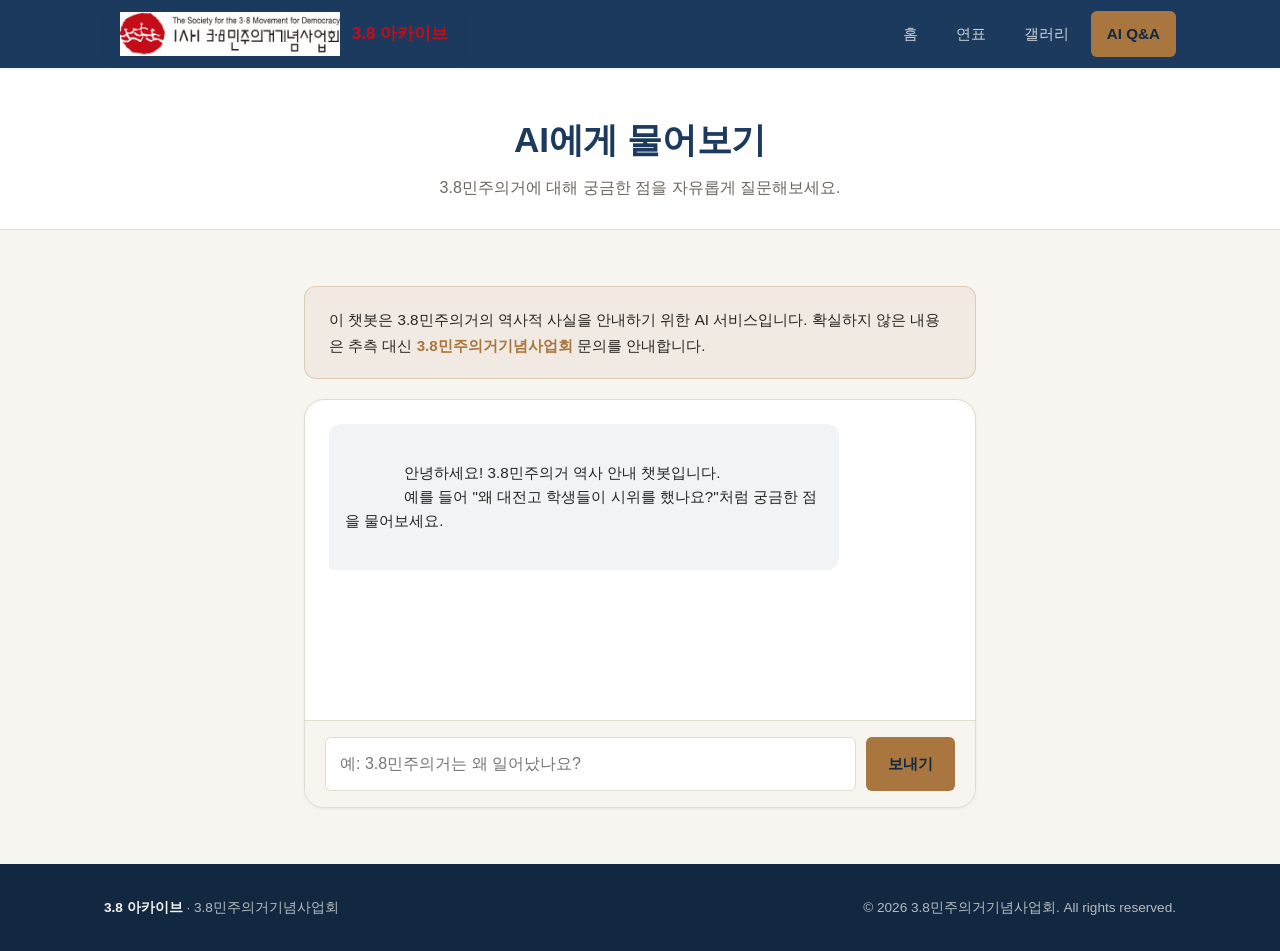
==== chat.html @ 4570e293 "Initial commit: 3.8민주의거 아카이브 웹사이트" ====
<!DOCTYPE html>
<html lang="ko">
<head>
  <meta charset="UTF-8" />
  <meta name="viewport" content="width=device-width, initial-scale=1.0" />
  <title>AI Q&A | 3.8 아카이브</title>
  <meta
    name="description"
    content="3.8민주의거에 대해 궁금한 점을 AI 챗봇에게 자유롭게 질문해보세요."
  />
  <link rel="stylesheet" href="css/style.css" />
</head>
<body>
  <header class="site-header">
    <div class="container">
      <a href="index.html" class="brand">
        <span class="brand-logo">
          <img src="assets/images/logo.jpg" alt="사단법인 3.8민주의거기념사업회" />
          <span class="brand-name">3.8 아카이브</span>
        </span>
      </a>

      <button class="nav-toggle" aria-label="메뉴 열기" aria-expanded="false">
        <span></span>
      </button>

      <nav class="main-nav">
        <a href="index.html">홈</a>
        <a href="timeline.html">연표</a>
        <a href="gallery.html">갤러리</a>
        <a href="chat.html" class="active">AI Q&A</a>
      </nav>
    </div>
  </header>

  <main>
    <div class="page-header">
      <div class="container">
        <h1>AI에게 물어보기</h1>
        <p>3.8민주의거에 대해 궁금한 점을 자유롭게 질문해보세요.</p>
      </div>
    </div>

    <section class="section">
      <div class="container chat-page">
        <div class="info-box">
          이 챗봇은 3.8민주의거의 역사적 사실을 안내하기 위한 AI 서비스입니다.
          확실하지 않은 내용은 추측 대신 <strong>3.8민주의거기념사업회</strong> 문의를 안내합니다.
        </div>

        <div class="chat-panel">
          <!-- 대화 내용이 쌓이는 영역 -->
          <div class="chat-log" data-chat-log>
            <div class="chat-bubble chat-bubble--bot">
              안녕하세요! 3.8민주의거 역사 안내 챗봇입니다.
              예를 들어 "왜 대전고 학생들이 시위를 했나요?"처럼 궁금한 점을 물어보세요.
            </div>
          </div>

          <!-- 질문 입력 폼 -->
          <form class="chat-form" data-chat-form>
            <input
              type="text"
              name="question"
              data-chat-input
              class="chat-input"
              placeholder="예: 3.8민주의거는 왜 일어났나요?"
              autocomplete="off"
            />
            <button type="submit" class="btn btn-primary" data-chat-send>보내기</button>
          </form>
        </div>
      </div>
    </section>
  </main>

  <footer class="site-footer">
    <div class="container">
      <span><strong>3.8 아카이브</strong> · 3.8민주의거기념사업회</span>
      <span>&copy; 2026 3.8민주의거기념사업회. All rights reserved.</span>
    </div>
  </footer>

  <script src="js/main.js" defer></script>
</body>
</html>
---- css/style.css ----
/* ==========================================================================
   3.8 아카이브 - 공통 스타일시트
   모든 페이지(index/chat/gallery/timeline)가 이 파일 하나를 공유합니다.
   ========================================================================== */

/* --- 1. 디자인 토큰 (색상/여백/폰트 등을 변수로 관리) ------------------- */
:root {
  /* 역사·교육 콘텐츠에 어울리는 차분한 톤: 네이비 + 앤틱 골드 + 아이보리 */
  --color-primary: #1c3a5e;      /* 메인 네이비 (헤더, 버튼) */
  --color-primary-dark: #122840; /* 진한 네이비 (hover, 푸터) */
  --color-accent: #a8763e;       /* 앤틱 골드 (강조 포인트) */
  --color-accent-light: #c99a5f;
  --color-logo-red: #c50d19;     /* 3.8민주의거기념사업회 공식 로고의 레드 */

  --color-bg: #f7f5f0;           /* 아이보리 배경 */
  --color-bg-alt: #ffffff;       /* 카드/패널 배경 */
  --color-border: #e0dccf;

  --color-text: #262421;
  --color-text-light: #6b6660;
  --color-text-invert: #f7f5f0;

  --radius-sm: 6px;
  --radius-md: 12px;
  --radius-lg: 20px;

  --shadow-sm: 0 1px 3px rgba(28, 58, 94, 0.08);
  --shadow-md: 0 4px 16px rgba(28, 58, 94, 0.12);
  --shadow-lg: 0 12px 32px rgba(28, 58, 94, 0.16);

  --max-width: 1120px;
  --header-height: 68px;
}

/* --- 2. 리셋 & 기본 요소 -------------------------------------------------- */
* {
  box-sizing: border-box;
  margin: 0;
  padding: 0;
}

html {
  scroll-behavior: smooth;
}

body {
  font-family: "Noto Sans KR", "Pretendard", "Malgun Gothic", sans-serif;
  background-color: var(--color-bg);
  color: var(--color-text);
  line-height: 1.7;
  min-height: 100vh;
  display: flex;
  flex-direction: column;
}

img {
  max-width: 100%;
  display: block;
}

a {
  color: inherit;
  text-decoration: none;
}

ul {
  list-style: none;
}

button,
input,
textarea {
  font: inherit;
  color: inherit;
}

h1, h2, h3 {
  line-height: 1.35;
  font-weight: 700;
  letter-spacing: -0.01em;
}

.container {
  width: 100%;
  max-width: var(--max-width);
  margin: 0 auto;
  padding: 0 24px;
}

/* --- 3. 헤더 & 네비게이션 ------------------------------------------------- */
.site-header {

  top: 0;
  z-index: 100;
  height: var(--header-height);
  background-color: var(--color-primary);
  box-shadow: var(--shadow-sm);
}

.site-header .container {
  height: 100%;
  display: flex;
  align-items: center;
  justify-content: space-between;
}

.brand {
  display: flex;
  align-items: center;
  gap: 10px;
  font-size: 1.15rem;
  font-weight: 700;
  color: var(--color-text-invert);
}

/*
 * 3.8민주의거기념사업회 공식 로고 + 서비스명
 * 로고가 흰 배경 원본이라, 네이비 헤더 위에 바로 얹는 대신 흰 카드에 담아
 * 로고와 "3.8 아카이브" 글자를 함께 배치했다. 이렇게 하면 글자 색도
 * 로고의 실제 레드 컬러(--color-logo-red)를 그대로 쓰면서 대비(가독성)도 확보된다.
 * (네이비 배경 위에 로고 레드 글자를 바로 올리면 명도 대비가 너무 낮아 잘 안 보인다.)
 */
.brand-logo {
  display: inline-flex;
  align-items: center;
  gap: 12px;
  background-color: #1c3a5e;
  padding: 8px 16px;
  border-radius: 10px;
  box-shadow: var(--shadow-sm);
}

.brand-logo img {
  display: block;
  height: 44px; /* 기존 22px 대비 2배 */
  width: auto;
}

.brand-name {
  white-space: nowrap;
  color: var(--color-logo-red);
  font-weight: 800;
  font-size: 1.05rem;
}

/* 데스크톱 내비게이션 */
.main-nav {
  display: flex;
  gap: 6px;
}

.main-nav a {
  display: inline-block;
  padding: 10px 16px;
  border-radius: var(--radius-sm);
  color: rgba(247, 245, 240, 0.82);
  font-weight: 500;
  font-size: 0.95rem;
  transition: background-color 0.15s ease, color 0.15s ease;
}

.main-nav a:hover {
  background-color: rgba(247, 245, 240, 0.1);
  color: var(--color-text-invert);
}

.main-nav a.active {
  background-color: var(--color-accent);
  color: var(--color-primary-dark);
  font-weight: 700;
}

/* 모바일 메뉴 토글 버튼 (햄버거) */
.nav-toggle {
  display: none;
  width: 40px;
  height: 40px;
  border: none;
  background: transparent;
  cursor: pointer;
  position: relative;
}

.nav-toggle span,
.nav-toggle span::before,
.nav-toggle span::after {
  content: "";
  position: absolute;
  left: 8px;
  right: 8px;
  height: 2px;
  background-color: var(--color-text-invert);
  transition: transform 0.2s ease, opacity 0.2s ease;
}

.nav-toggle span {
  top: 19px;
}

.nav-toggle span::before {
  top: -7px;
}

.nav-toggle span::after {
  top: 7px;
}

.nav-toggle[aria-expanded="true"] span {
  background-color: transparent;
}

.nav-toggle[aria-expanded="true"] span::before {
  transform: translateY(7px) rotate(45deg);
}

.nav-toggle[aria-expanded="true"] span::after {
  transform: translateY(-7px) rotate(-45deg);
}

/* --- 4. 메인 콘텐츠 공통 --------------------------------------------------- */
main {
  flex: 1;
}

.page-header {
  padding: 48px 0 28px;
  text-align: center;
  border-bottom: 1px solid var(--color-border);
  background-color: var(--color-bg-alt);
}

.page-header h1 {
  font-size: clamp(1.6rem, 4vw, 2.2rem);
  color: var(--color-primary);
}

.page-header p {
  margin-top: 10px;
  color: var(--color-text-light);
}

.section {
  padding: 56px 0;
}

.section + .section {
  border-top: 1px solid var(--color-border);
}

.section-title {
  font-size: clamp(1.3rem, 3vw, 1.7rem);
  color: var(--color-primary);
  margin-bottom: 8px;
}

.section-desc {
  color: var(--color-text-light);
  margin-bottom: 32px;
  max-width: 640px;
}

/* --- 5. 히어로 섹션 (index.html) ------------------------------------------ */
.hero {
  position: relative;
  /* 아래쪽에 대각선 절단면을 주기 위해 하단 여백을 넉넉히 확보 */
  padding: 96px 0 152px;
  text-align: center;
  color: var(--color-text-invert);
  background:
    radial-gradient(circle at 20% 20%, rgba(201, 154, 95, 0.18), transparent 46%),
    radial-gradient(circle at 82% 80%, rgba(247, 245, 240, 0.08), transparent 42%),
    linear-gradient(160deg, var(--color-primary) 0%, var(--color-primary-dark) 100%);
  overflow: hidden;
  /* 다음 섹션과의 경계를 각진 대각선으로 마감해 단조로운 직사각형 느낌을 덜어냄 */
  clip-path: polygon(0 0, 100% 0, 100% calc(100% - 56px), 0 100%);
}

/* 은은한 도트 패턴 텍스처 (기념 공간의 격자 포장을 연상시키는 질감) */
.hero::before {
  content: "";
  position: absolute;
  inset: 0;
  background-image: radial-gradient(rgba(247, 245, 240, 0.16) 1px, transparent 1.6px);
  background-size: 26px 26px;
  opacity: 0.55;
  z-index: 0;
}

/* 배경 장식 레이어: 큰 한자 워터마크 + 원형 링 (이미지 없이 CSS/텍스트만으로 구현) */
.hero-decor {
  position: absolute;
  inset: 0;
  z-index: 0;
  pointer-events: none;
}

/* 발생 지역 '대전(大田)'을 양쪽 여백에 배치하는 배경 워터마크로 사용 */
.hero-hanja {
  position: absolute;
  top: 50%;
  transform: translateY(-50%);
  font-family: "Noto Serif KR", "Nanum Myeongjo", "Batang", serif;
  font-size: clamp(8rem, 18vw, 17rem);
  font-weight: 800;
  line-height: 1;
  user-select: none;
}

/* 뷰포트가 넓어져도 본문 컨테이너 가장자리에서 일정한 간격만 벌어지도록,
   "화면 기준 3%"와 "컨테이너 가장자리 + 여백" 중 더 안쪽인 값을 선택 */
.hero-hanja--left {
  left: max(3%, calc(50% - (var(--max-width) / 2) - 56px));
  color: rgba(247, 245, 240, 0.16);
}

.hero-hanja--right {
  right: max(3%, calc(50% - (var(--max-width) / 2) - 56px));
  color: rgba(201, 154, 95, 0.26);
}

.hero-ring {
  position: absolute;
  border-radius: 50%;
  border: 1px solid rgba(247, 245, 240, 0.16);
}

.hero-ring--lg {
  width: 480px;
  height: 480px;
  top: -220px;
  right: -140px;
}

.hero-ring--sm {
  width: 260px;
  height: 260px;
  bottom: -140px;
  left: -80px;
  border-color: rgba(201, 154, 95, 0.4);
}

.hero-inner {
  position: relative;
  z-index: 1;
}

.hero-eyebrow {
  display: inline-block;
  padding: 6px 16px;
  border-radius: 999px;
  background: rgba(247, 245, 240, 0.12);
  border: 1px solid rgba(247, 245, 240, 0.25);
  font-size: 0.85rem;
  letter-spacing: 0.04em;
  margin-bottom: 22px;
}

.hero h1 {
  font-size: clamp(2rem, 5vw, 3.1rem);
  margin-bottom: 18px;
}

.hero .highlight {
  color: var(--color-accent-light);
}

.hero-lead {
  max-width: 640px;
  margin: 0 auto;
  font-size: clamp(1rem, 2vw, 1.15rem);
  color: rgba(247, 245, 240, 0.86);
}

.hero-meta {
  margin-top: 32px;
  display: flex;
  justify-content: center;
  gap: 28px;
  flex-wrap: wrap;
}

.hero-meta div {
  min-width: 96px;
}

.hero-meta strong {
  display: block;
  font-size: 1.3rem;
  color: var(--color-accent-light);
}

.hero-meta span {
  font-size: 0.85rem;
  color: rgba(247, 245, 240, 0.72);
}

/* --- 6. 카드형 버튼 (index.html 페이지 이동) ------------------------------- */
.card-grid {
  display: grid;
  grid-template-columns: repeat(auto-fit, minmax(240px, 1fr));
  gap: 24px;
}

.nav-card {
  display: flex;
  flex-direction: column;
  gap: 12px;
  padding: 28px 24px;
  background-color: var(--color-bg-alt);
  border: 1px solid var(--color-border);
  border-radius: var(--radius-lg);
  box-shadow: var(--shadow-sm);
  transition: transform 0.18s ease, box-shadow 0.18s ease, border-color 0.18s ease;
}

.nav-card:hover,
.nav-card:focus-visible {
  transform: translateY(-4px);
  box-shadow: var(--shadow-md);
  border-color: var(--color-accent);
}

.nav-card-icon {
  width: 48px;
  height: 48px;
  border-radius: var(--radius-md);
  background: rgba(28, 58, 94, 0.08);
  color: var(--color-primary);
  display: flex;
  align-items: center;
  justify-content: center;
  font-size: 1.4rem;
}

.nav-card h3 {
  font-size: 1.15rem;
  color: var(--color-primary);
}

.nav-card p {
  color: var(--color-text-light);
  font-size: 0.92rem;
  flex: 1;
}

.nav-card .card-cta {
  font-size: 0.88rem;
  font-weight: 700;
  color: var(--color-accent);
}

/* --- 7. 안내 문구 박스 (기념관 정보 등 공용) ------------------------------- */
.info-box {
  background-color: rgba(168, 118, 62, 0.08);
  border: 1px solid rgba(168, 118, 62, 0.28);
  border-radius: var(--radius-md);
  padding: 20px 24px;
  color: var(--color-text);
  font-size: 0.95rem;
}

.info-box strong {
  color: var(--color-accent);
}

/* --- 8. 버튼 공통 --------------------------------------------------------- */
.btn {
  display: inline-flex;
  align-items: center;
  justify-content: center;
  gap: 8px;
  padding: 12px 22px;
  border-radius: var(--radius-sm);
  border: none;
  font-weight: 700;
  font-size: 0.95rem;
  cursor: pointer;
  transition: background-color 0.15s ease, transform 0.15s ease;
}

.btn-primary {
  background-color: var(--color-accent);
  color: var(--color-primary-dark);
}

.btn-primary:hover {
  background-color: var(--color-accent-light);
}

.btn-primary:disabled {
  opacity: 0.55;
  cursor: not-allowed;
}

.btn-outline {
  background-color: transparent;
  border: 1px solid var(--color-bg-alt);
  color: var(--color-text-invert);
}

/* --- 9. 푸터 --------------------------------------------------------------- */
.site-footer {
  background-color: var(--color-primary-dark);
  color: rgba(247, 245, 240, 0.72);
  padding: 32px 0;
  font-size: 0.85rem;
}

.site-footer .container {
  display: flex;
  flex-wrap: wrap;
  gap: 8px 24px;
  justify-content: space-between;
  align-items: center;
}

.site-footer strong {
  color: var(--color-text-invert);
}

/* --- 9b. 타임라인 (timeline.html) ------------------------------------------ */
.timeline {
  position: relative;
  display: flex;
  flex-direction: column;
  gap: 32px;
  padding-left: 100px;
}

/* 세로 연결선 */
.timeline::before {
  content: "";
  position: absolute;
  top: 6px;
  bottom: 6px;
  left: 68px;
  width: 2px;
  background: linear-gradient(var(--color-accent), var(--color-border));
}

.timeline-item {
  position: relative;
}

.timeline-date {
  position: absolute;
  left: -100px;
  width: 84px;
  text-align: right;
  display: flex;
  flex-direction: column;
}

.timeline-day {
  font-size: 1.15rem;
  font-weight: 800;
  color: var(--color-primary);
}

.timeline-year {
  font-size: 0.78rem;
  color: var(--color-text-light);
}

/* 타임라인 점 (연결선 위의 원) */
.timeline-item::before {
  content: "";
  position: absolute;
  left: -36px;
  top: 6px;
  width: 12px;
  height: 12px;
  border-radius: 50%;
  background: var(--color-accent);
  border: 3px solid var(--color-bg);
  box-shadow: 0 0 0 2px var(--color-accent);
}

.timeline-card {
  background-color: var(--color-bg-alt);
  border: 1px solid var(--color-border);
  border-radius: var(--radius-md);
  padding: 22px 24px;
  box-shadow: var(--shadow-sm);
}

.timeline-card h3 {
  color: var(--color-primary);
  font-size: 1.05rem;
  margin-bottom: 8px;
}

.timeline-card p {
  color: var(--color-text-light);
  font-size: 0.95rem;
}

/* --- 9c. 4.19혁명 관계도 (timeline.html) ------------------------------------ */
.relation-grid {
  display: flex;
  align-items: stretch;
  gap: 12px;
  flex-wrap: wrap;
}

.relation-card {
  flex: 1 1 200px;
  background-color: var(--color-bg-alt);
  border: 1px solid var(--color-border);
  border-radius: var(--radius-md);
  padding: 20px;
  box-shadow: var(--shadow-sm);
}

.relation-card h3 {
  color: var(--color-accent);
  font-size: 0.95rem;
  margin-bottom: 8px;
}

.relation-card p {
  font-size: 0.92rem;
  color: var(--color-text-light);
}

.relation-arrow {
  display: flex;
  align-items: center;
  justify-content: center;
  font-size: 1.4rem;
  color: var(--color-accent);
  flex: 0 0 auto;
  padding: 0 4px;
}

/* --- 9d. 사진 갤러리 (gallery.html) ----------------------------------------- */
.gallery-grid {
  display: grid;
  /* auto-fit + minmax: 화면 폭에 맞춰 열 개수가 자동으로 조절되는 반응형 그리드 */
  grid-template-columns: repeat(auto-fit, minmax(220px, 1fr));
  gap: 18px;
}

.gallery-item {
  position: relative;
  aspect-ratio: 4 / 3;
  border: 1px solid var(--color-border);
  border-radius: var(--radius-md);
  overflow: hidden;
  cursor: zoom-in;
  background: none;
  padding: 0;
}

.gallery-item img {
  width: 100%;
  height: 100%;
  object-fit: cover;
  transition: transform 0.25s ease;
}

.gallery-item:hover img,
.gallery-item:focus-visible img {
  transform: scale(1.06);
}

.gallery-caption {
  position: absolute;
  left: 0;
  right: 0;
  bottom: 0;
  padding: 10px 12px;
  font-size: 0.82rem;
  color: var(--color-text-invert);
  background: linear-gradient(to top, rgba(18, 40, 64, 0.85), transparent);
  text-align: left;
}

/* --- 9e. 라이트박스 (사진 확대 보기 모달) ----------------------------------- */
.lightbox {
  display: none;
  position: fixed;
  inset: 0;
  z-index: 200;
  background: rgba(18, 22, 28, 0.88);
  align-items: center;
  justify-content: center;
  padding: 24px;
}

.lightbox.is-open {
  display: flex;
}

.lightbox-content {
  max-width: min(90vw, 820px);
  max-height: 86vh;
  display: flex;
  flex-direction: column;
  gap: 12px;
}

.lightbox-content img {
  max-height: 76vh;
  width: auto;
  margin: 0 auto;
  border-radius: var(--radius-sm);
}

.lightbox-content figcaption {
  color: var(--color-text-invert);
  text-align: center;
  font-size: 0.9rem;
}

.lightbox-close {
  position: absolute;
  top: 20px;
  right: 24px;
  width: 44px;
  height: 44px;
  border-radius: 50%;
  border: none;
  background: rgba(247, 245, 240, 0.12);
  color: var(--color-text-invert);
  font-size: 1.6rem;
  line-height: 1;
  cursor: pointer;
}

.lightbox-close:hover {
  background: rgba(247, 245, 240, 0.22);
}

/* --- 9f. 유튜브 영상 임베드 (gallery.html) ---------------------------------- */
.video-grid {
  display: grid;
  grid-template-columns: repeat(auto-fit, minmax(320px, 1fr));
  gap: 24px;
}

.video-frame {
  position: relative;
  width: 100%;
  aspect-ratio: 16 / 9; /* 반응형 16:9 비율 유지 */
  border-radius: var(--radius-md);
  overflow: hidden;
  box-shadow: var(--shadow-sm);
  background-color: #000;
}

.video-frame iframe {
  position: absolute;
  inset: 0;
  width: 100%;
  height: 100%;
  border: none;
}

/* --- 9g. AI 챗봇 (chat.html) ------------------------------------------------ */
.chat-page {
  display: flex;
  flex-direction: column;
  gap: 20px;
  max-width: 720px;
}

.chat-panel {
  display: flex;
  flex-direction: column;
  background-color: var(--color-bg-alt);
  border: 1px solid var(--color-border);
  border-radius: var(--radius-lg);
  box-shadow: var(--shadow-sm);
  overflow: hidden;
}

.chat-log {
  display: flex;
  flex-direction: column;
  gap: 12px;
  padding: 24px;
  min-height: 320px;
  max-height: 52vh;
  overflow-y: auto;
}

.chat-bubble {
  max-width: 82%;
  padding: 12px 16px;
  border-radius: var(--radius-md);
  font-size: 0.95rem;
  line-height: 1.6;
  white-space: pre-wrap; /* AI 답변의 줄바꿈을 그대로 살림 */
}

.chat-bubble--bot {
  align-self: flex-start;
  background-color: rgba(28, 58, 94, 0.06);
  color: var(--color-text);
  border-bottom-left-radius: 4px;
}

.chat-bubble--user {
  align-self: flex-end;
  background-color: var(--color-primary);
  color: var(--color-text-invert);
  border-bottom-right-radius: 4px;
}

/* 실패 처리 안내 문구 (빈 질문 / 오류) */
.chat-bubble--notice {
  align-self: flex-start;
  background-color: rgba(168, 118, 62, 0.14);
  color: var(--color-accent);
  font-weight: 600;
}

/* 로딩 중 "답변 생성 중..." 버블 */
.chat-bubble--loading {
  align-self: flex-start;
  color: var(--color-text-light);
  font-style: italic;
}

.chat-form {
  display: flex;
  gap: 10px;
  padding: 16px 20px;
  border-top: 1px solid var(--color-border);
  background-color: var(--color-bg);
}

.chat-input {
  flex: 1;
  padding: 12px 14px;
  border: 1px solid var(--color-border);
  border-radius: var(--radius-sm);
  background-color: var(--color-bg-alt);
}

.chat-input:focus {
  outline: 2px solid var(--color-accent);
  outline-offset: 1px;
}

.chat-input:disabled {
  opacity: 0.6;
}

/* --- 10. 반응형: 태블릿/모바일에서 내비게이션을 드롭다운으로 전환 --------- */
@media (max-width: 760px) {
  .nav-toggle {
    display: block;
  }

  /* 좁은 화면에서는 로고 카드를 살짝 줄여 헤더가 여유 있게 보이도록 함 */
  .brand-logo {
    gap: 8px;
    padding: 6px 12px;
  }

  .brand-logo img {
    height: 32px;
  }

  .brand-name {
    font-size: 0.92rem;
  }

  .main-nav {
    position: absolute;
    top: var(--header-height);
    left: 0;
    right: 0;
    flex-direction: column;
    background-color: var(--color-primary);
    padding: 8px 16px 16px;
    gap: 2px;
    box-shadow: var(--shadow-md);

    /* 기본은 숨김, JS가 .is-open을 토글하여 열고 닫음 */
    max-height: 0;
    overflow: hidden;
    padding-top: 0;
    padding-bottom: 0;
    transition: max-height 0.22s ease;
  }

  .main-nav.is-open {
    max-height: 320px;
    padding-top: 10px;
    padding-bottom: 16px;
  }

  .main-nav a {
    padding: 12px 14px;
  }

  .hero {
    padding: 64px 0 96px;
    clip-path: polygon(0 0, 100% 0, 100% calc(100% - 32px), 0 100%);
  }

  .hero-meta {
    gap: 20px;
  }

  .hero-hanja {
    font-size: 9rem;
  }

  /* 모바일에서는 타임라인 날짜를 카드 위로 올려서 좁은 화면에 맞춤 */
  .timeline {
    padding-left: 28px;
  }

  .timeline::before {
    left: 6px;
  }

  .timeline-item::before {
    left: -22px;
  }

  .timeline-date {
    position: static;
    text-align: left;
    width: auto;
    flex-direction: row;
    gap: 8px;
    align-items: baseline;
    margin-bottom: 6px;
  }

  .relation-grid {
    flex-direction: column;
  }

  .relation-arrow {
    transform: rotate(90deg);
  }
}

@media (max-width: 480px) {
  .container {
    padding: 0 16px;
  }

  .section {
    padding: 40px 0;
  }

  .chat-log {
    padding: 16px;
    min-height: 260px;
  }

  .chat-bubble {
    max-width: 92%;
  }

  .chat-form {
    padding: 12px;
  }

  /* 화면이 아주 좁을 때는 한자 워터마크를 숨겨 텍스트 가독성을 우선함 */
  .hero-hanja {
    display: none;
  }

  .hero-ring--sm {
    display: none;
  }

  /* 아주 좁은 화면에서는 헤더가 로고+서비스명으로 넘치지 않도록 서비스명은 숨김 */
  .brand-name {
    display: none;
  }

  .brand-logo {
    gap: 0;
    padding: 6px 10px;
  }

  .brand-logo img {
    height: 28px;
  }
}
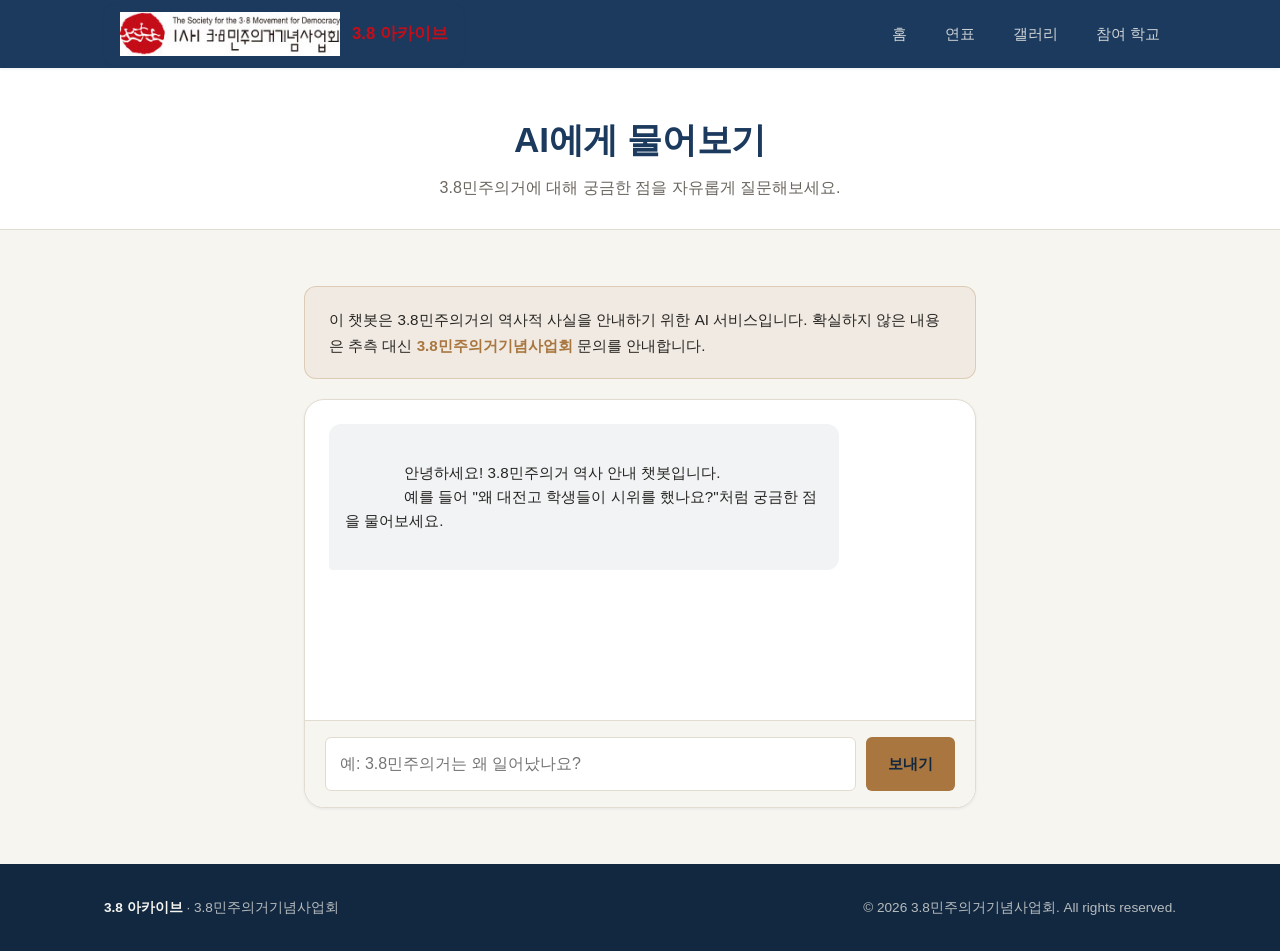
==== commit e0c7a4f3: "상단 내비게이션의 AI Q&A를 참여 학교로 변경 Co-Authored-By: Claude Sonnet 5 <noreply@anthropic.com>" ====
--- a/chat.html
+++ b/chat.html
@@ -28,7 +28,7 @@
         <a href="index.html">홈</a>
         <a href="timeline.html">연표</a>
         <a href="gallery.html">갤러리</a>
-        <a href="chat.html" class="active">AI Q&A</a>
+        <a href="index.html#schools">참여 학교</a>
       </nav>
     </div>
   </header>
--- a/css/style.css
+++ b/css/style.css
@@ -449,6 +449,69 @@
   color: var(--color-accent);
 }
 
+/* --- 6b. 참여 고교 카드 모달 (index.html 전용, .lightbox 오버레이 재사용) --- */
+.schools-modal-content {
+  max-width: min(92vw, 880px);
+  max-height: 86vh;
+  overflow-y: auto;
+  background: var(--color-bg-alt);
+  border-radius: var(--radius-lg);
+  padding: 36px 32px;
+  text-align: center;
+}
+
+.schools-modal-title {
+  color: var(--color-primary);
+  font-size: 1.4rem;
+  margin-bottom: 8px;
+}
+
+.schools-modal-desc {
+  color: var(--color-text-light);
+  font-size: 0.92rem;
+  margin-bottom: 28px;
+}
+
+.school-grid {
+  display: grid;
+  grid-template-columns: repeat(auto-fit, minmax(140px, 1fr));
+  gap: 20px;
+}
+
+.school-card {
+  display: flex;
+  flex-direction: column;
+  align-items: center;
+  gap: 10px;
+  padding: 20px 12px;
+  background: var(--color-bg);
+  border: 1px solid var(--color-border);
+  border-radius: var(--radius-md);
+  transition: transform 0.18s ease, box-shadow 0.18s ease;
+}
+
+.school-card:hover {
+  transform: translateY(-3px);
+  box-shadow: var(--shadow-sm);
+}
+
+.school-badge {
+  width: 72px;
+  height: 72px;
+  object-fit: contain;
+}
+
+.school-card h3 {
+  font-size: 0.9rem;
+  color: var(--color-text);
+  line-height: 1.4;
+}
+
+.school-card .school-note {
+  font-size: 0.74rem;
+  color: var(--color-text-light);
+}
+
 /* --- 7. 안내 문구 박스 (기념관 정보 등 공용) ------------------------------- */
 .info-box {
   background-color: rgba(168, 118, 62, 0.08);
@@ -664,6 +727,20 @@
   transform: scale(1.06);
 }
 
+/* 사진 대신 유튜브 영상을 넣는 갤러리 항목 (라이트박스로 열리지 않고 그 자리에서 재생) */
+.gallery-item--video {
+  cursor: default;
+  background-color: #000;
+}
+
+.gallery-item--video iframe {
+  position: absolute;
+  inset: 0;
+  width: 100%;
+  height: 100%;
+  border: none;
+}
+
 .gallery-caption {
   position: absolute;
   left: 0;
@@ -757,6 +834,42 @@
   border: none;
 }
 
+/* file://로 직접 열었을 때 유튜브 임베드 대신 보여주는 안내 오버레이 */
+.video-frame-notice {
+  position: absolute;
+  inset: 0;
+  z-index: 1;
+  display: flex;
+  flex-direction: column;
+  align-items: center;
+  justify-content: center;
+  gap: 14px;
+  padding: 24px;
+  text-align: center;
+  background: var(--color-primary-dark);
+  color: var(--color-text-invert);
+}
+
+.video-frame-notice p {
+  font-size: 0.9rem;
+  line-height: 1.6;
+  color: rgba(247, 245, 240, 0.86);
+}
+
+.video-frame-notice code {
+  padding: 6px 14px;
+  border-radius: var(--radius-sm);
+  background: rgba(247, 245, 240, 0.12);
+  border: 1px solid rgba(247, 245, 240, 0.25);
+  font-size: 0.85rem;
+}
+
+/* hidden 속성의 기본 display:none은 user-agent 스타일이라 위 .video-frame-notice의
+   display:flex(작성자 스타일)에 항상 밀림. hidden일 때는 명시적으로 다시 꺼줘야 함. */
+.video-frame-notice[hidden] {
+  display: none;
+}
+
 /* --- 9g. AI 챗봇 (chat.html) ------------------------------------------------ */
 .chat-page {
   display: flex;
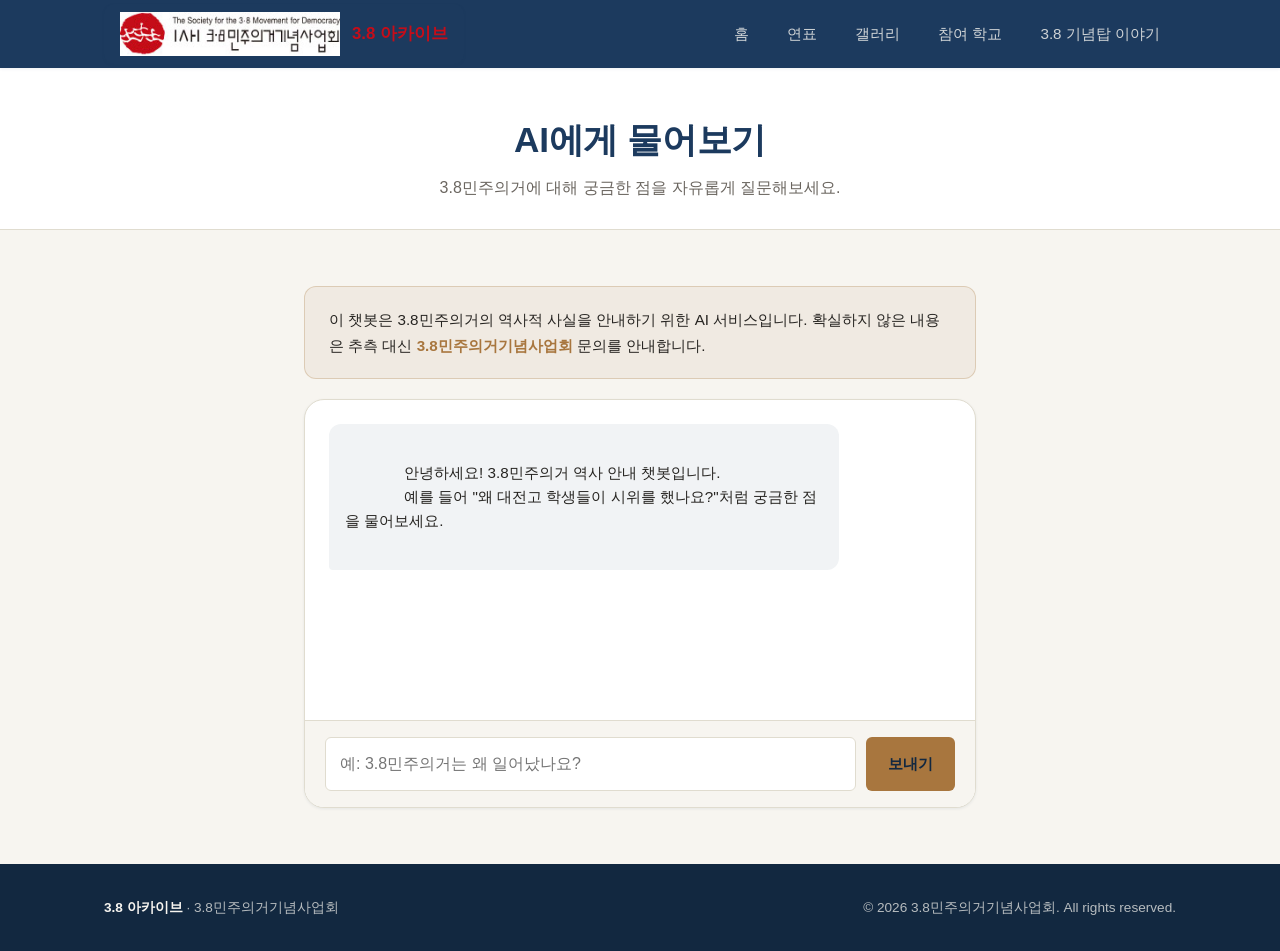
==== commit 45e64042: "상단 내비게이션에 3.8 기념탑 이야기 메뉴 추가 Co-Authored-By: Claude Opus 5.5 <noreply@anthropic.com>" ====
--- a/chat.html
+++ b/chat.html
@@ -29,6 +29,7 @@
         <a href="timeline.html">연표</a>
         <a href="gallery.html">갤러리</a>
         <a href="index.html#schools">참여 학교</a>
+        <a href="memorial.html">3.8 기념탑 이야기</a>
       </nav>
     </div>
   </header>
--- a/css/style.css
+++ b/css/style.css
@@ -156,6 +156,7 @@
   color: rgba(247, 245, 240, 0.82);
   font-weight: 500;
   font-size: 0.95rem;
+  white-space: nowrap;
   transition: background-color 0.15s ease, color 0.15s ease;
 }
 
@@ -1100,3 +1101,118 @@
     height: 28px;
   }
 }
+
+/* --- 기념탑 이야기 (memorial.html 블로그형 본문) --------------------------- */
+.blog-post {
+  max-width: 760px;
+  margin: 0 auto;
+  padding: 40px 36px;
+  background-color: var(--color-bg-alt);
+  border: 1px solid var(--color-border);
+  border-radius: var(--radius-lg);
+  box-shadow: var(--shadow-sm);
+  line-height: 1.85;
+}
+
+.blog-post p {
+  margin: 0 0 16px;
+}
+
+.blog-title {
+  margin: 0 0 32px;
+  font-size: 1.5rem;
+  color: var(--color-primary);
+}
+
+.blog-heading {
+  margin: 48px 0 20px;
+  padding-bottom: 10px;
+  font-size: 1.25rem;
+  color: var(--color-primary);
+  border-bottom: 2px solid var(--color-accent);
+}
+
+.blog-subheading {
+  margin: 28px 0 12px;
+  font-size: 1.05rem;
+  color: var(--color-primary-dark);
+}
+
+.blog-figure {
+  margin: 24px 0 10px;
+  text-align: center;
+}
+
+.blog-figure img {
+  display: inline-block;
+  max-width: 100%;
+  height: auto;
+  border-radius: var(--radius-md);
+  box-shadow: var(--shadow-md);
+}
+
+.blog-spec {
+  font-size: 0.92rem;
+  color: var(--color-text-light);
+}
+
+.blog-verse {
+  margin: 16px 0 20px;
+  padding: 20px 24px;
+  background-color: var(--color-bg);
+  border-left: 4px solid var(--color-accent);
+  border-radius: var(--radius-sm);
+}
+
+.blog-verse p:last-child {
+  margin-bottom: 0;
+}
+
+.blog-poem {
+  text-align: center;
+  border-left: none;
+  border-top: 4px solid var(--color-accent);
+}
+
+.blog-poet {
+  color: var(--color-text-light);
+  font-size: 0.92rem;
+}
+
+.blog-source {
+  margin-top: 40px !important;
+  padding-top: 16px;
+  border-top: 1px solid var(--color-border);
+  font-size: 0.82rem;
+  color: var(--color-text-light);
+  word-break: break-all;
+}
+
+.blog-source a {
+  color: var(--color-accent);
+  text-decoration: underline;
+}
+
+.blog-back {
+  max-width: 760px;
+  margin: 24px auto 0;
+}
+
+.blog-back a {
+  color: var(--color-primary);
+  font-weight: 600;
+}
+
+@media (max-width: 760px) {
+  .blog-post {
+    padding: 28px 18px;
+  }
+
+  .blog-title {
+    font-size: 1.25rem;
+  }
+
+  .blog-verse {
+    padding: 16px;
+  }
+}
